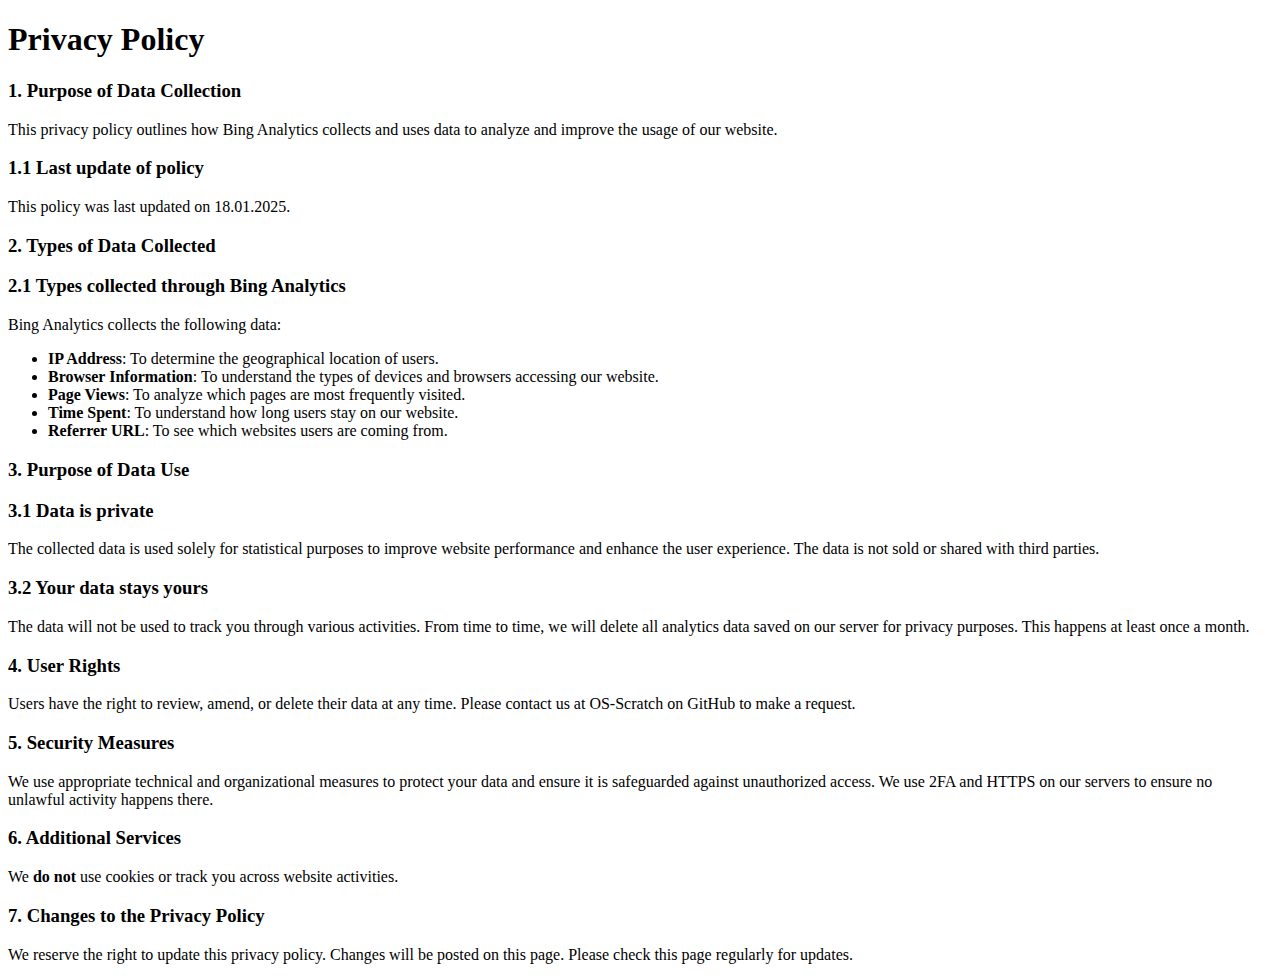
==== privacy.html @ 9054260f "Create privacy.html" ====
<!DOCTYPE html>
<html lang="en">
<head>
    <meta charset="UTF-8">
    <meta name="viewport" content="width=device-width, initial-scale=1.0">
    <title>Privacy Policy</title>
</head>
<body>
  <h1>Privacy Policy</h1>
  
    <h3>1. Purpose of Data Collection</h3>
    <p>This privacy policy outlines how Bing Analytics collects and uses data to analyze and improve the usage of our website.</p>
    
    <h3>1.1 Last update of policy</h3>
    <p>This policy was last updated on 18.01.2025.</p>
    
    <h3>2. Types of Data Collected</h3>
    
    <h3>2.1 Types collected through Bing Analytics</h3>
    <p>Bing Analytics collects the following data:</p>
    <ul>
        <li><strong>IP Address</strong>: To determine the geographical location of users.</li>
        <li><strong>Browser Information</strong>: To understand the types of devices and browsers accessing our website.</li>
        <li><strong>Page Views</strong>: To analyze which pages are most frequently visited.</li>
        <li><strong>Time Spent</strong>: To understand how long users stay on our website.</li>
        <li><strong>Referrer URL</strong>: To see which websites users are coming from.</li>
    </ul>
    
    <h3>3. Purpose of Data Use</h3>
    
    <h3>3.1 Data is private</h3>
    <p>The collected data is used solely for statistical purposes to improve website performance and enhance the user experience. The data is not sold or shared with third parties.</p>
    
    <h3>3.2 Your data stays yours</h3>
    <p>The data will not be used to track you through various activities. From time to time, we will delete all analytics data saved on our server for privacy purposes. This happens at least once a month.</p>
    
    <h3>4. User Rights</h3>
    <p>Users have the right to review, amend, or delete their data at any time. Please contact us at OS-Scratch on GitHub to make a request.</p>
    
    <h3>5. Security Measures</h3>
    <p>We use appropriate technical and organizational measures to protect your data and ensure it is safeguarded against unauthorized access. We use 2FA and HTTPS on our servers to ensure no unlawful activity happens there.</p>

    <h3>6. Additional Services</h3>
    <p>We <strong>do not</strong> use cookies or track you across website activities.</p>
    
    <h3>7. Changes to the Privacy Policy</h3>
    <p>We reserve the right to update this privacy policy. Changes will be posted on this page. Please check this page regularly for updates.</p>
</body>
</html>
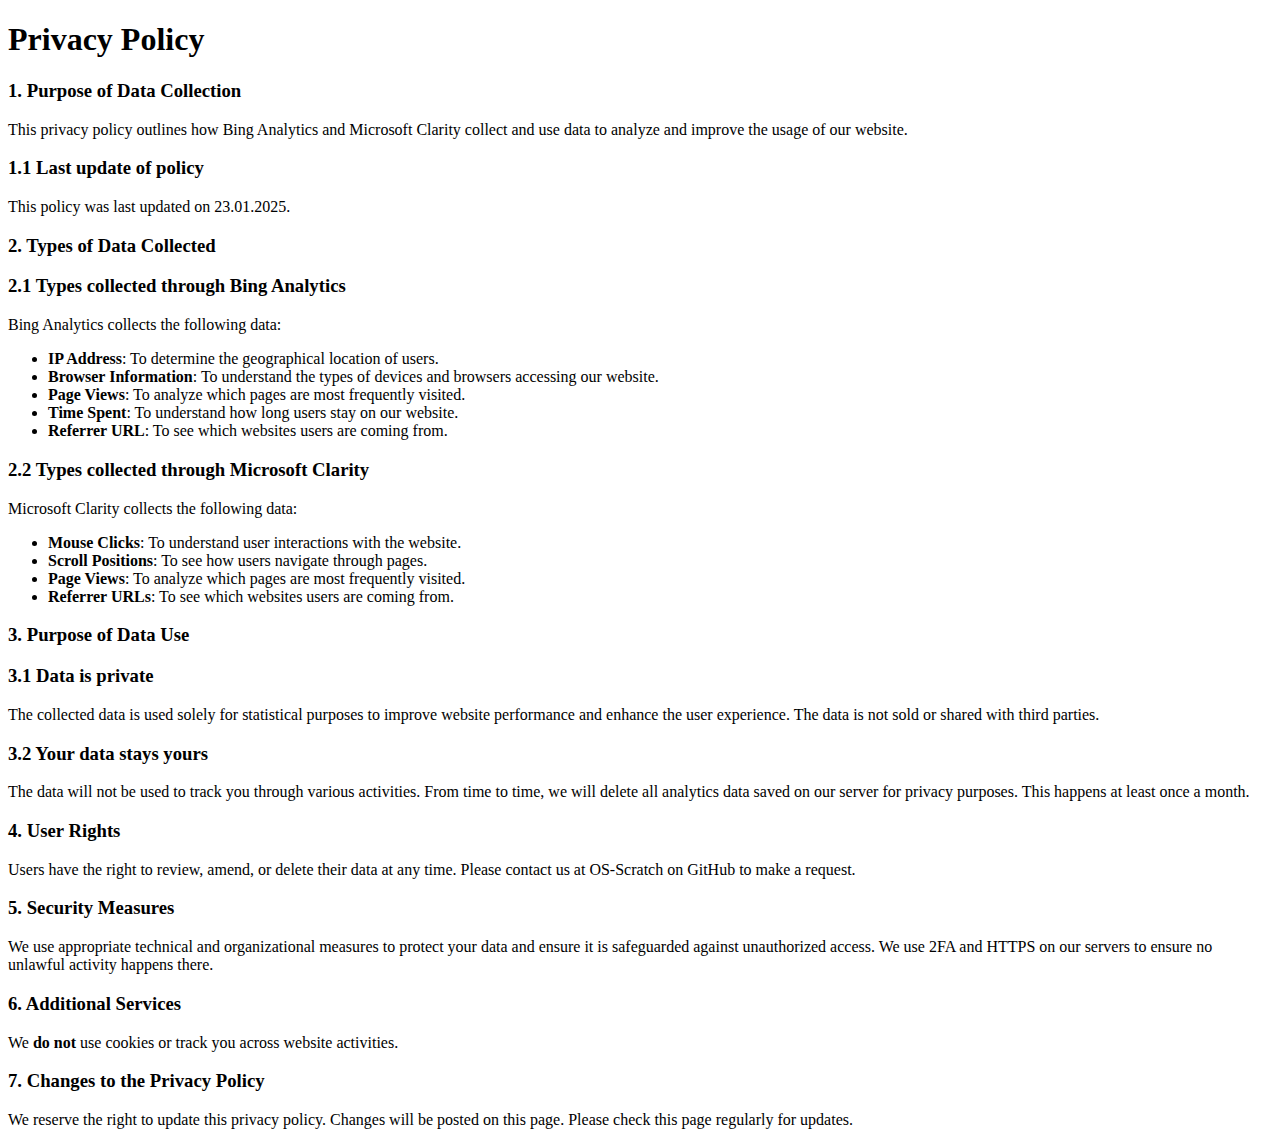
==== commit e0ab8e10: "Update privacy.html" ====
--- a/privacy.html
+++ b/privacy.html
@@ -4,15 +4,22 @@
     <meta charset="UTF-8">
     <meta name="viewport" content="width=device-width, initial-scale=1.0">
     <title>Privacy Policy</title>
+    <script type="text/javascript">
+    (function(c,l,a,r,i,t,y){
+        c[a]=c[a]||function(){(c[a].q=c[a].q||[]).push(arguments)};
+        t=l.createElement(r);t.async=1;t.src="https://www.clarity.ms/tag/"+i;
+        y=l.getElementsByTagName(r)[0];y.parentNode.insertBefore(t,y);
+    })(window, document, "clarity", "script", "pyji86xgyf");
+</script>
 </head>
 <body>
   <h1>Privacy Policy</h1>
   
     <h3>1. Purpose of Data Collection</h3>
-    <p>This privacy policy outlines how Bing Analytics collects and uses data to analyze and improve the usage of our website.</p>
+    <p>This privacy policy outlines how Bing Analytics and Microsoft Clarity collect and use data to analyze and improve the usage of our website.</p>
     
     <h3>1.1 Last update of policy</h3>
-    <p>This policy was last updated on 18.01.2025.</p>
+    <p>This policy was last updated on 23.01.2025.</p>
     
     <h3>2. Types of Data Collected</h3>
     
@@ -26,6 +33,15 @@
         <li><strong>Referrer URL</strong>: To see which websites users are coming from.</li>
     </ul>
     
+    <h3>2.2 Types collected through Microsoft Clarity</h3>
+    <p>Microsoft Clarity collects the following data:</p>
+    <ul>
+        <li><strong>Mouse Clicks</strong>: To understand user interactions with the website.</li>
+        <li><strong>Scroll Positions</strong>: To see how users navigate through pages.</li>
+        <li><strong>Page Views</strong>: To analyze which pages are most frequently visited.</li>
+        <li><strong>Referrer URLs</strong>: To see which websites users are coming from.</li>
+    </ul>
+
     <h3>3. Purpose of Data Use</h3>
     
     <h3>3.1 Data is private</h3>
